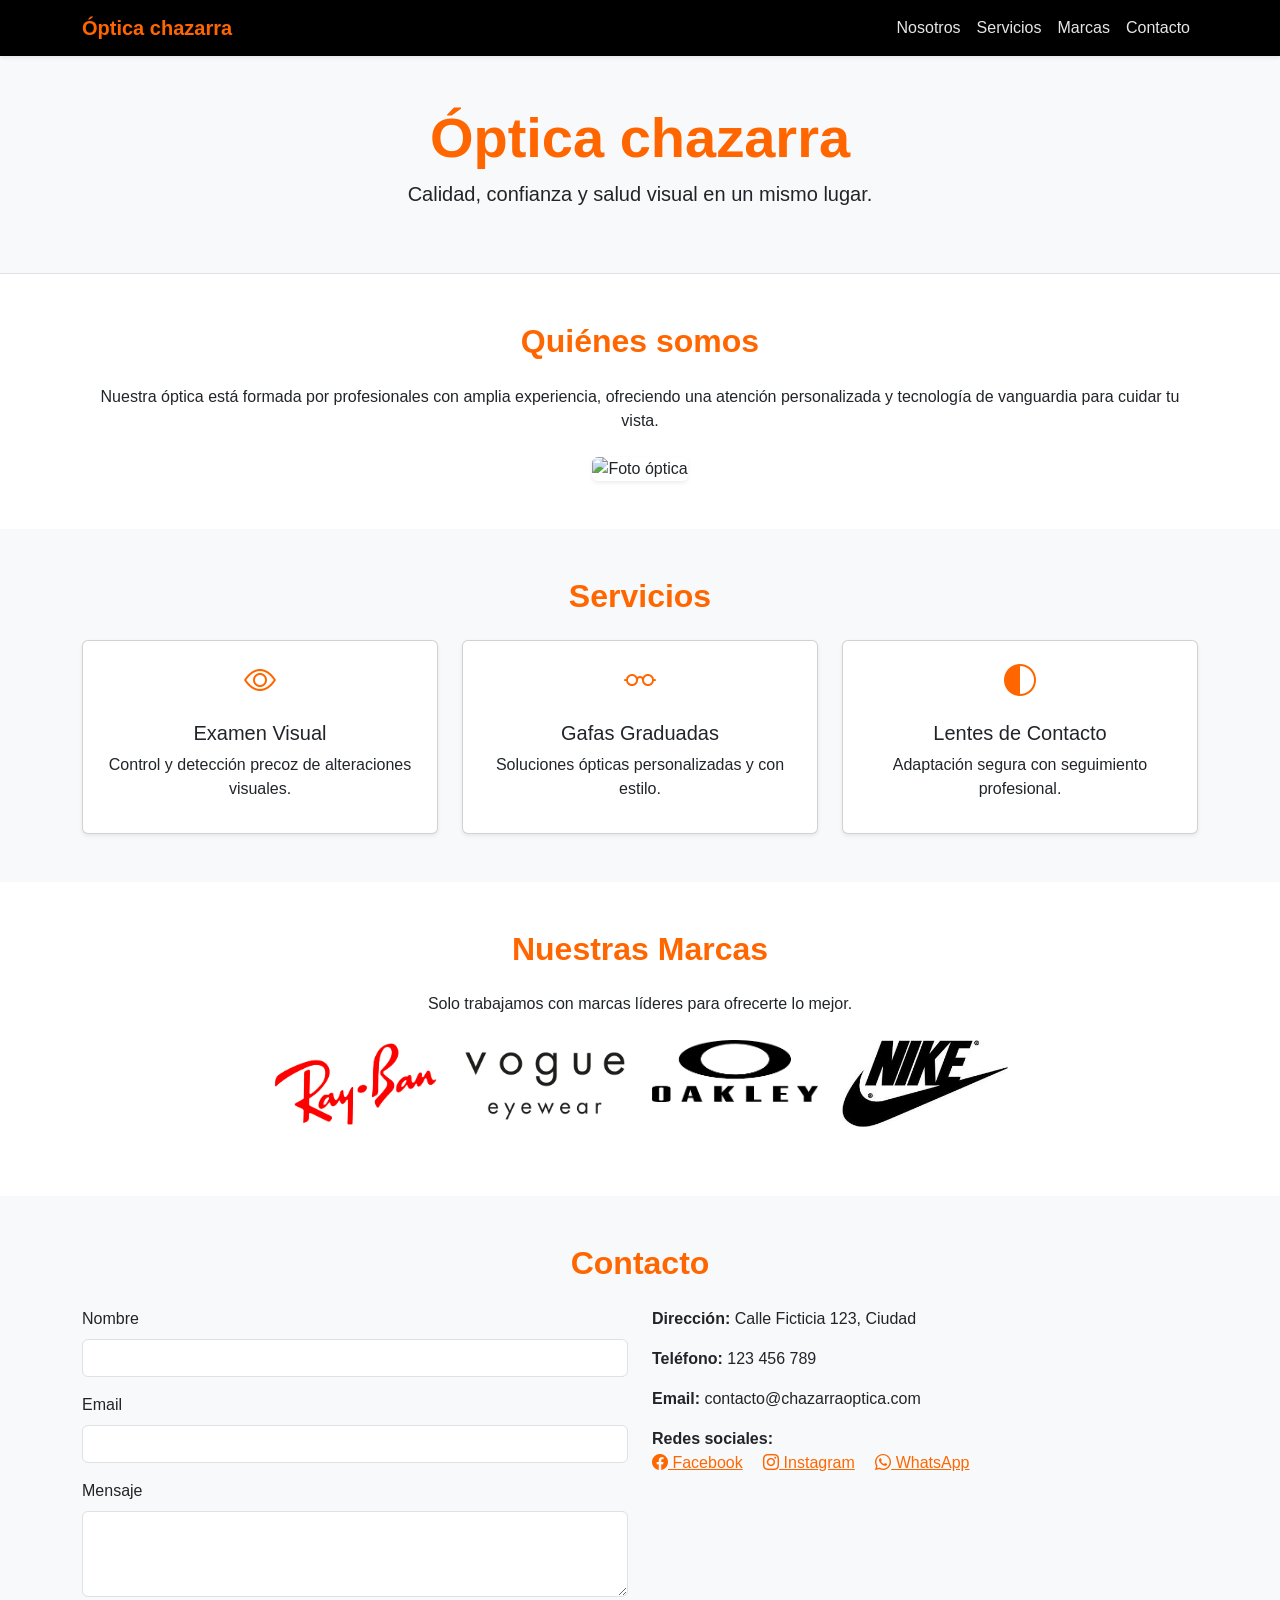
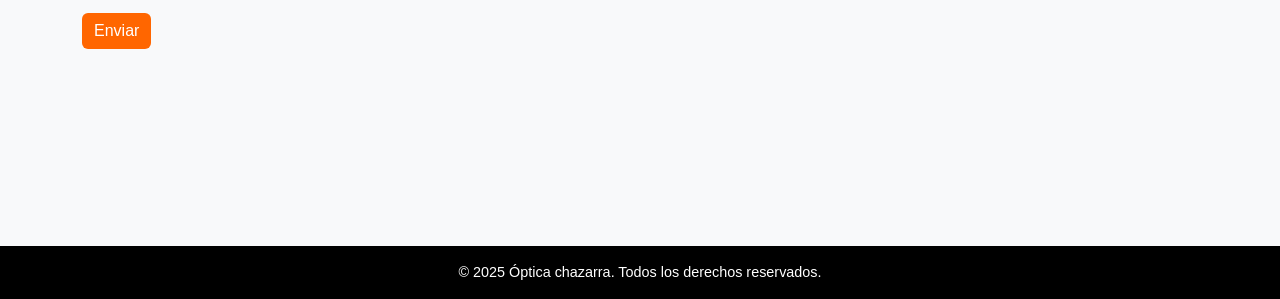
==== index.html @ aeb12f3a "cambio de nombre" ====
<!DOCTYPE html>
<html lang="es">
<head>
  <meta charset="UTF-8">
  <meta name="viewport" content="width=device-width, initial-scale=1">
  <title>Óptica chazarra</title>
  <link href="https://cdn.jsdelivr.net/npm/bootstrap@5.3.2/dist/css/bootstrap.min.css" rel="stylesheet">
  <link rel="stylesheet" href="https://cdn.jsdelivr.net/npm/bootstrap-icons@1.10.5/font/bootstrap-icons.css">
  <link rel="stylesheet" href="styles.css">
</head>
<body class="bg-white text-dark">
  
  <section id="modelo2">
    <!-- Navbar -->
    <nav class="navbar navbar-expand-lg navbar-dark bg-black sticky-top shadow-sm">
      <div class="container">
        <a class="navbar-brand text-primario fw-bold" href="#">Óptica chazarra</a>
        <button class="navbar-toggler" type="button" data-bs-toggle="collapse" data-bs-target="#navbarNav2">
          <span class="navbar-toggler-icon"></span>
        </button>
        <div class="collapse navbar-collapse" id="navbarNav2">
          <ul class="navbar-nav ms-auto">
            <li class="nav-item"><a class="nav-link" href="#quienes2">Nosotros</a></li>
            <li class="nav-item"><a class="nav-link" href="#servicios2">Servicios</a></li>
            <li class="nav-item"><a class="nav-link" href="#marcas2">Marcas</a></li>
            <li class="nav-item"><a class="nav-link" href="#contacto2">Contacto</a></li>
          </ul>
        </div>
      </div>
    </nav>

    <header class="text-center py-5 bg-light border-bottom">
      <div class="container">
        <h1 class="display-4 text-primario fw-semibold">Óptica chazarra</h1>
        <p class="lead">Calidad, confianza y salud visual en un mismo lugar.</p>
      </div>
    </header>

    <section id="quienes2" class="py-5">
      <div class="container text-center">
        <h2 class="section-title">Quiénes somos</h2>
        <p class="mb-4">Nuestra óptica está formada por profesionales con amplia experiencia, ofreciendo una atención personalizada y tecnología de vanguardia para cuidar tu vista.</p>
        <img src="https://placehold.co/800x400?text=Óptica+moderna" class="img-fluid rounded shadow-sm" alt="Foto óptica">
      </div>
    </section>

    <section id="servicios2" class="py-5 bg-light">
      <div class="container">
        <h2 class="section-title text-center">Servicios</h2>
        <div class="row g-4 text-center">
          <div class="col-md-4">
            <div class="card h-100 shadow-sm">
              <div class="card-body">
                <i class="bi bi-eye fs-2 text-primario"></i>
                <h5 class="mt-3">Examen Visual</h5>
                <p>Control y detección precoz de alteraciones visuales.</p>
              </div>
            </div>
          </div>
          <div class="col-md-4">
            <div class="card h-100 shadow-sm">
              <div class="card-body">
                <i class="bi bi-eyeglasses fs-2 text-primario"></i>
                <h5 class="mt-3">Gafas Graduadas</h5>
                <p>Soluciones ópticas personalizadas y con estilo.</p>
              </div>
            </div>
          </div>
          <div class="col-md-4">
            <div class="card h-100 shadow-sm">
              <div class="card-body">
                <i class="bi bi-circle-half fs-2 text-primario"></i>
                <h5 class="mt-3">Lentes de Contacto</h5>
                <p>Adaptación segura con seguimiento profesional.</p>
              </div>
            </div>
          </div>
        </div>
      </div>
    </section>

    <section id="marcas2" class="py-5">
      <div class="container text-center">
        <h2 class="section-title">Nuestras Marcas</h2>
        <p class="mb-4">Solo trabajamos con marcas líderes para ofrecerte lo mejor.</p>
        <div class="row justify-content-center">
          <div class="col-4 col-md-2 mb-3">
            <img src="ray-ban-logo-1.jpg" class="img-fluid" alt="Ray-Ban">
          </div>
          <div class="col-4 col-md-2 mb-3">
            <img src="vogue-eyewear-logo-vector.jpg" class="img-fluid" alt="Vogue">
          </div>
          <div class="col-4 col-md-2 mb-3">
            <img src="images.jpg" class="img-fluid" alt="Oakley">
          </div>
          <div class="col-4 col-md-2 mb-3">
            <img src="nike.jpg" class="img-fluid" alt="Persol">
          </div>
        </div>
      </div>
    </section>

    <section id="contacto2" class="py-5 bg-light">
      <div class="container">
        <h2 class="section-title text-center">Contacto</h2>
        <div class="row">
          <div class="col-md-6">
            <form>
              <div class="mb-3">
                <label for="nombre2" class="form-label">Nombre</label>
                <input type="text" class="form-control" id="nombre2">
              </div>
              <div class="mb-3">
                <label for="email2" class="form-label">Email</label>
                <input type="email" class="form-control" id="email2">
              </div>
              <div class="mb-3">
                <label for="mensaje2" class="form-label">Mensaje</label>
                <textarea class="form-control" id="mensaje2" rows="3"></textarea>
              </div>
              <button type="submit" class="btn btn-primario">Enviar</button>
            </form>
          </div>
          <div class="col-md-6">
            <p><strong>Dirección:</strong> Calle Ficticia 123, Ciudad</p>
            <p><strong>Teléfono:</strong> 123 456 789</p>
            <p><strong>Email:</strong> contacto@chazarraoptica.com</p>
            <p class="mb-3">
              <strong>Redes sociales:</strong><br>
              <a href="#" class="text-primario me-3"><i class="bi bi-facebook"></i> Facebook</a>
              <a href="#" class="text-primario me-3"><i class="bi bi-instagram"></i> Instagram</a>
              <a href="#" class="text-primario"><i class="bi bi-whatsapp"></i> WhatsApp</a>
            </p>
            <div class="ratio ratio-16x9">
              <iframe src="https://maps.google.com/maps?q=Murcia&t=&z=13&ie=UTF8&iwloc=&output=embed" frameborder="0" allowfullscreen></iframe>
            </div>
          </div>
        </div>
      </div>
    </section>

    <!-- Footer -->
    <footer class="bg-black text-white text-center py-3">
      <div class="container">
        <p class="mb-0">&copy; 2025 Óptica chazarra. Todos los derechos reservados.</p>
      </div>
    </footer>
  </section>

  <script src="https://cdn.jsdelivr.net/npm/bootstrap@5.3.2/dist/js/bootstrap.bundle.min.js"></script>
</body>
</html>
---- styles.css ----
/* Estilos globales para los tres modelos */
:root {
  --color-primario: #ff6600;
  --color-oscuro: #000000;
}

body {
  font-family: 'Segoe UI', Tahoma, Geneva, Verdana, sans-serif;
  background-color: #fff;
  color: #212529;
}

.text-primario {
  color: var(--color-primario) !important;
}

.bg-primario {
  background-color: var(--color-primario) !important;
  color: white;
}

.btn-primario {
  background-color: var(--color-primario);
  color: white;
  border: none;
  transition: background-color 0.3s ease;
}

.btn-primario:hover {
  background-color: #e65c00;
}

.section-title {
  font-size: 2rem;
  font-weight: 700;
  margin-bottom: 1.5rem;
  color: var(--color-primario);
}

.navbar-dark .navbar-nav .nav-link {
  color: rgba(255, 255, 255, 0.9);
  transition: color 0.2s ease-in-out;
}

.navbar-dark .navbar-nav .nav-link:hover {
  color: var(--color-primario);
}

.hero-header {
  min-height: 60vh;
  background: url('https://placehold.co/1600x600?text=chazarra+Óptica') no-repeat center center;
  background-size: cover;
  position: relative;
}

.hero-header .overlay {
  background-color: rgba(0, 0, 0, 0.6);
  padding: 3rem;
  border-radius: 0.5rem;
}

.card {
  transition: transform 0.2s ease-in-out;
}

.card:hover {
  transform: translateY(-5px);
}

footer {
  font-size: 0.9rem;
}
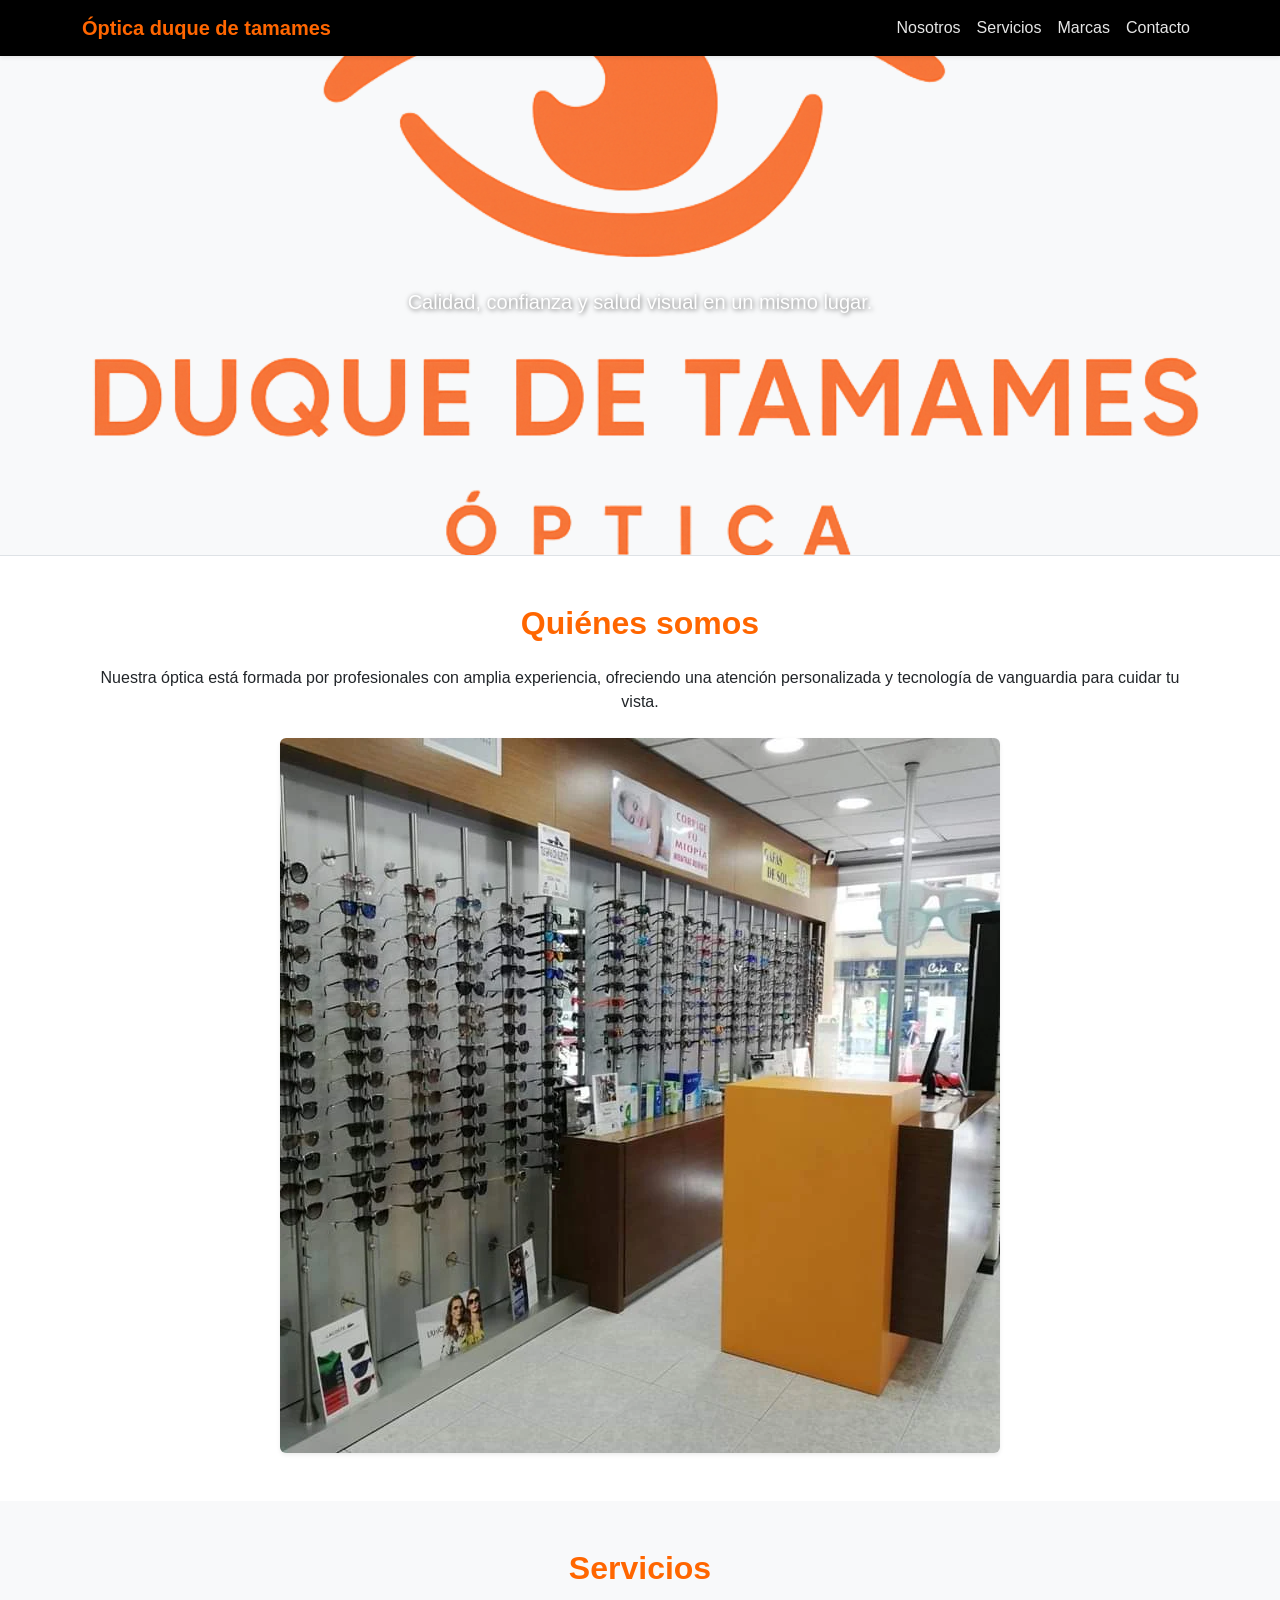
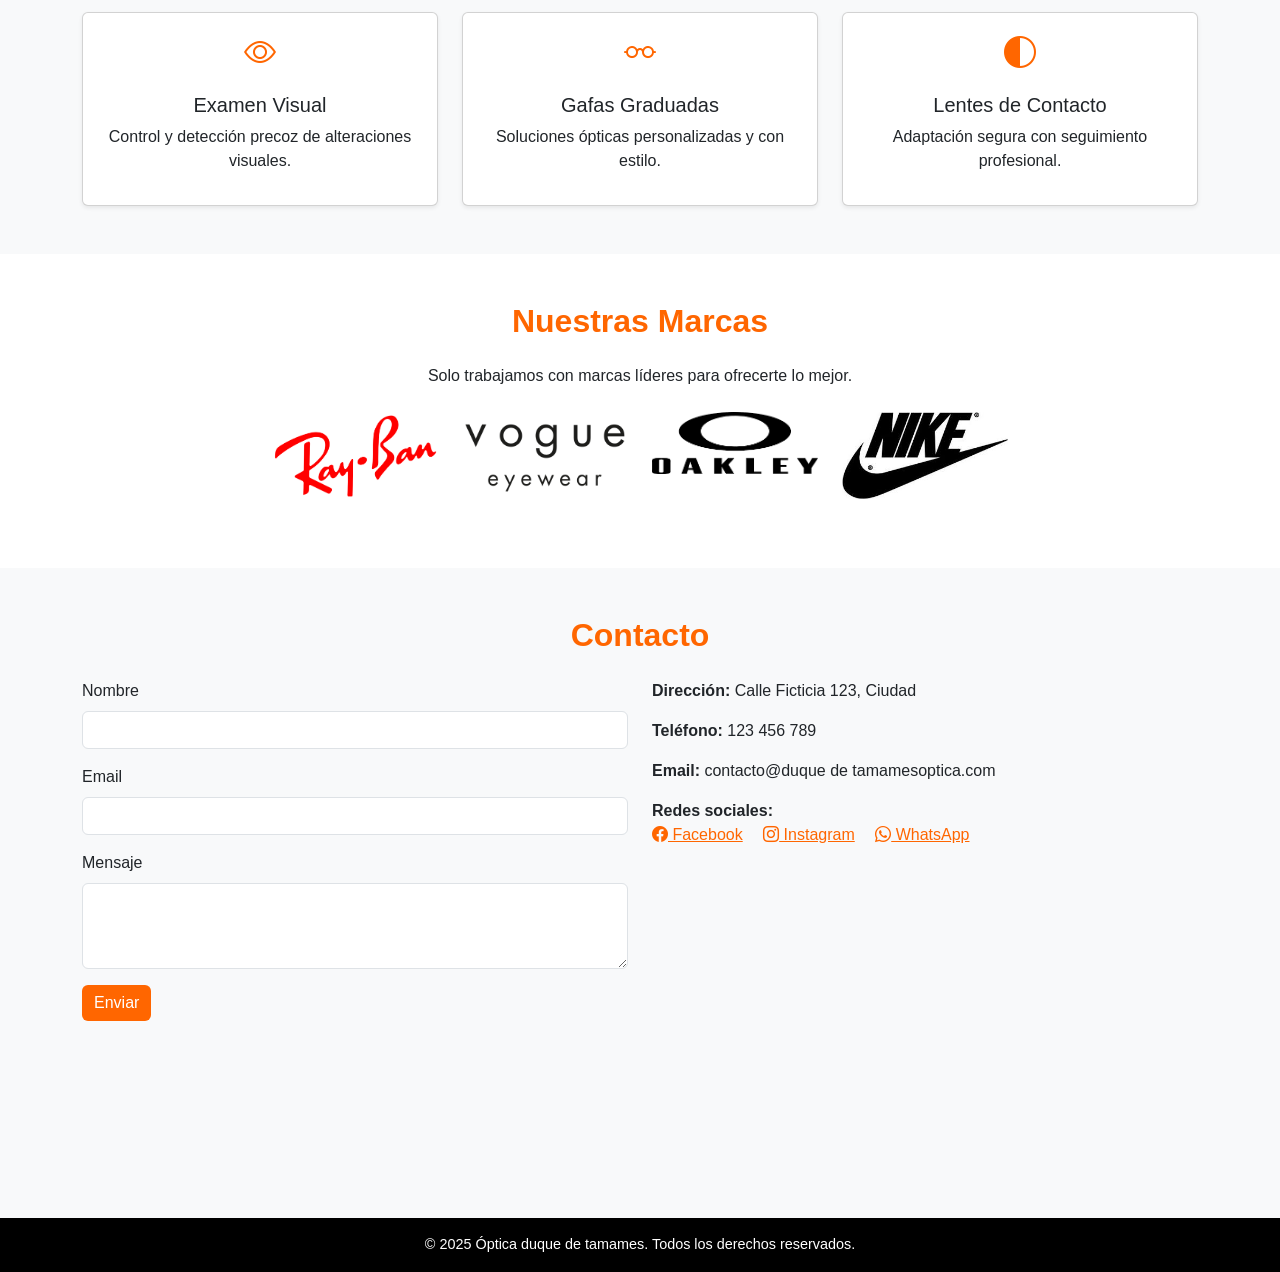
==== commit 4f262060: "otra versión mas moderna" ====
--- a/index.html
+++ b/index.html
@@ -3,7 +3,7 @@
 <head>
   <meta charset="UTF-8">
   <meta name="viewport" content="width=device-width, initial-scale=1">
-  <title>Óptica chazarra</title>
+  <title>Óptica duque de tamames</title>
   <link href="https://cdn.jsdelivr.net/npm/bootstrap@5.3.2/dist/css/bootstrap.min.css" rel="stylesheet">
   <link rel="stylesheet" href="https://cdn.jsdelivr.net/npm/bootstrap-icons@1.10.5/font/bootstrap-icons.css">
   <link rel="stylesheet" href="styles.css">
@@ -14,7 +14,7 @@
     <!-- Navbar -->
     <nav class="navbar navbar-expand-lg navbar-dark bg-black sticky-top shadow-sm">
       <div class="container">
-        <a class="navbar-brand text-primario fw-bold" href="#">Óptica chazarra</a>
+        <a class="navbar-brand text-primario fw-bold" href="#">Óptica duque de tamames</a>
         <button class="navbar-toggler" type="button" data-bs-toggle="collapse" data-bs-target="#navbarNav2">
           <span class="navbar-toggler-icon"></span>
         </button>
@@ -29,9 +29,9 @@
       </div>
     </nav>
 
-    <header class="text-center py-5 bg-light border-bottom">
+    <header class="text-center py-5 bg-light border-bottom header-fondo">
       <div class="container">
-        <h1 class="display-4 text-primario fw-semibold">Óptica chazarra</h1>
+        <h1 class="display-4 text-primario fw-semibold"></h1>
         <p class="lead">Calidad, confianza y salud visual en un mismo lugar.</p>
       </div>
     </header>
@@ -40,7 +40,7 @@
       <div class="container text-center">
         <h2 class="section-title">Quiénes somos</h2>
         <p class="mb-4">Nuestra óptica está formada por profesionales con amplia experiencia, ofreciendo una atención personalizada y tecnología de vanguardia para cuidar tu vista.</p>
-        <img src="https://placehold.co/800x400?text=Óptica+moderna" class="img-fluid rounded shadow-sm" alt="Foto óptica">
+        <img src="duquedetamamesoptica.jpg" class="img-fluid rounded shadow-sm" alt="Foto óptica">
       </div>
     </section>
 
@@ -124,7 +124,7 @@
           <div class="col-md-6">
             <p><strong>Dirección:</strong> Calle Ficticia 123, Ciudad</p>
             <p><strong>Teléfono:</strong> 123 456 789</p>
-            <p><strong>Email:</strong> contacto@chazarraoptica.com</p>
+            <p><strong>Email:</strong> contacto@duque de tamamesoptica.com</p>
             <p class="mb-3">
               <strong>Redes sociales:</strong><br>
               <a href="#" class="text-primario me-3"><i class="bi bi-facebook"></i> Facebook</a>
@@ -142,7 +142,7 @@
     <!-- Footer -->
     <footer class="bg-black text-white text-center py-3">
       <div class="container">
-        <p class="mb-0">&copy; 2025 Óptica chazarra. Todos los derechos reservados.</p>
+        <p class="mb-0">&copy; 2025 Óptica duque de tamames. Todos los derechos reservados.</p>
       </div>
     </footer>
   </section>
--- a/styles.css
+++ b/styles.css
@@ -48,7 +48,7 @@
 
 .hero-header {
   min-height: 60vh;
-  background: url('https://placehold.co/1600x600?text=chazarra+Óptica') no-repeat center center;
+  background: url('https://placehold.co/1600x600?text=duque de tamames+Óptica') no-repeat center center;
   background-size: cover;
   position: relative;
 }
@@ -70,3 +70,17 @@
 footer {
   font-size: 0.9rem;
 }
+
+.header-fondo {
+  background-image: url("logo_duque_con_optica_transparente.png");
+background-size: cover;
+  background-position: center;
+  background-repeat: no-repeat;
+  height: 500px; /* aumenta la altura para que se vea más grande */
+  display: flex;
+  align-items: center;
+  justify-content: center;
+  color: white;
+  text-shadow: 1px 1px 5px rgba(0, 0, 0, 0.6);
+  text-align: center;
+}
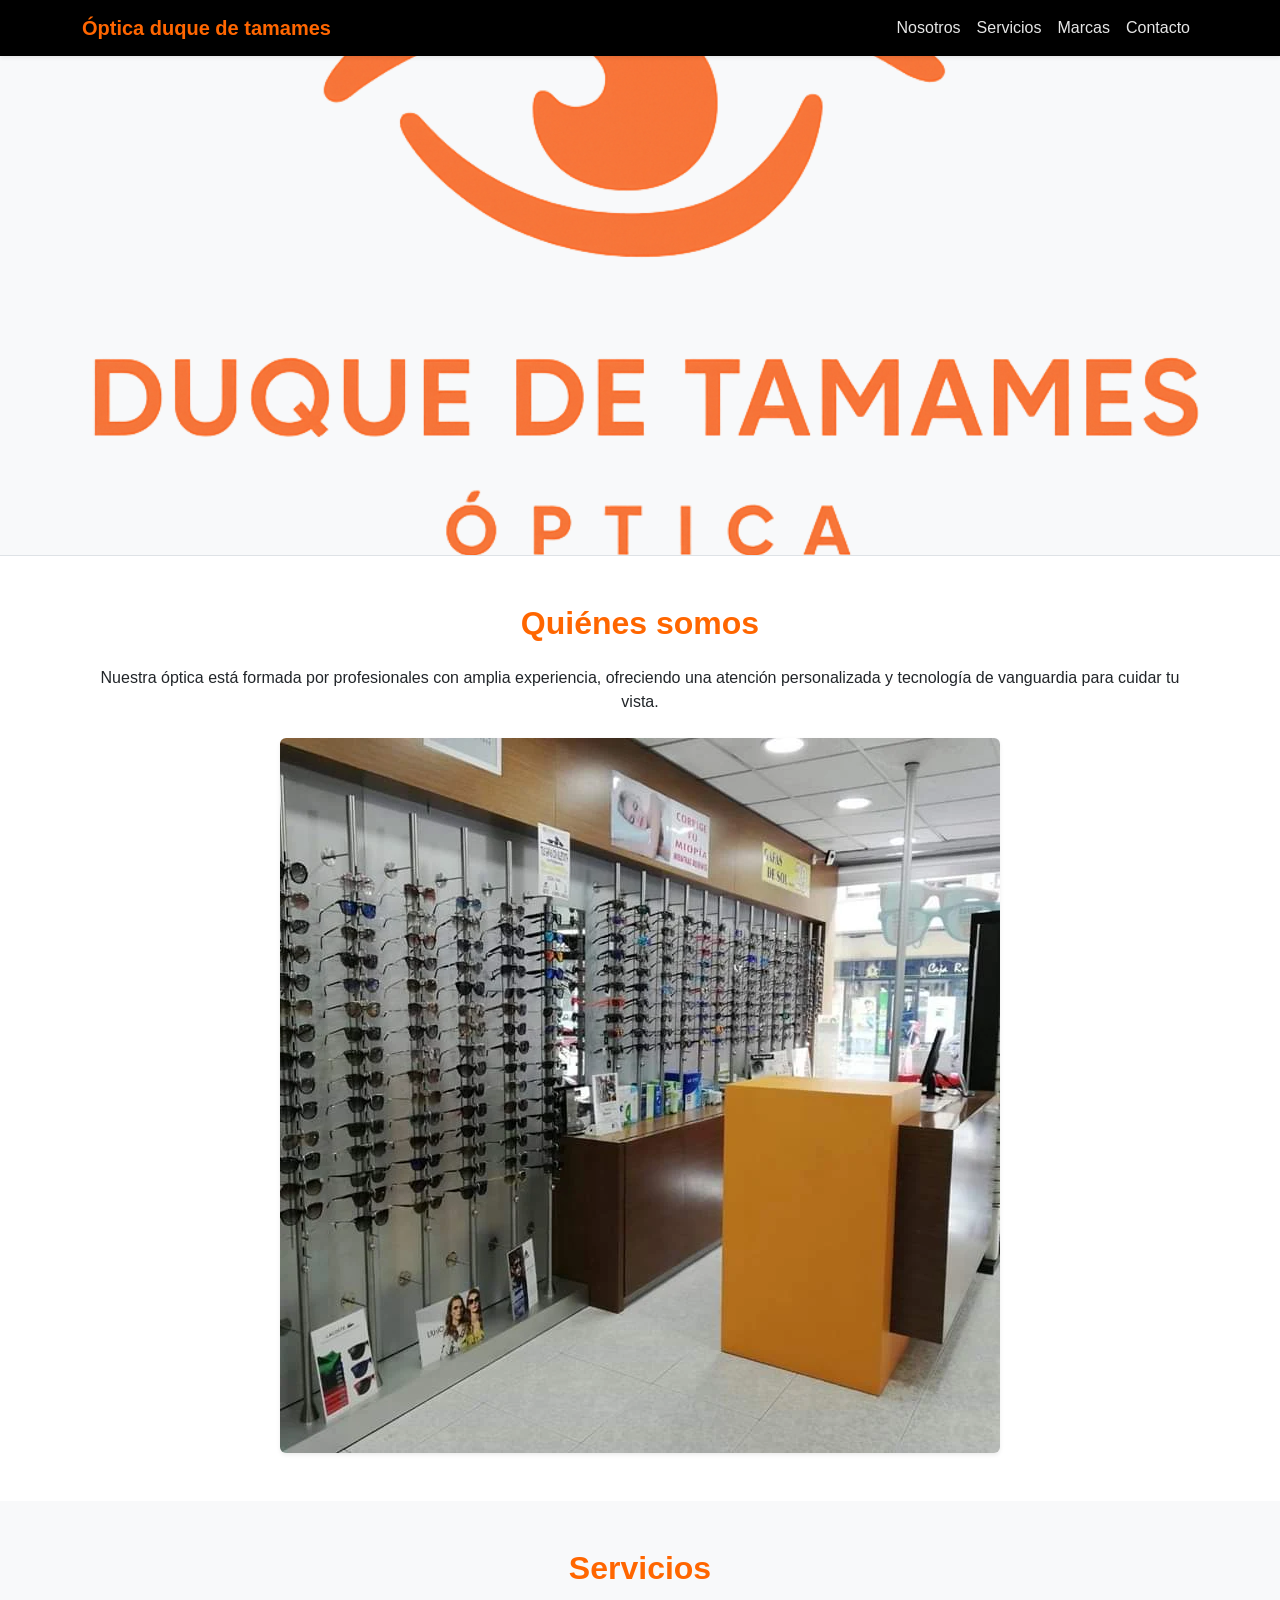
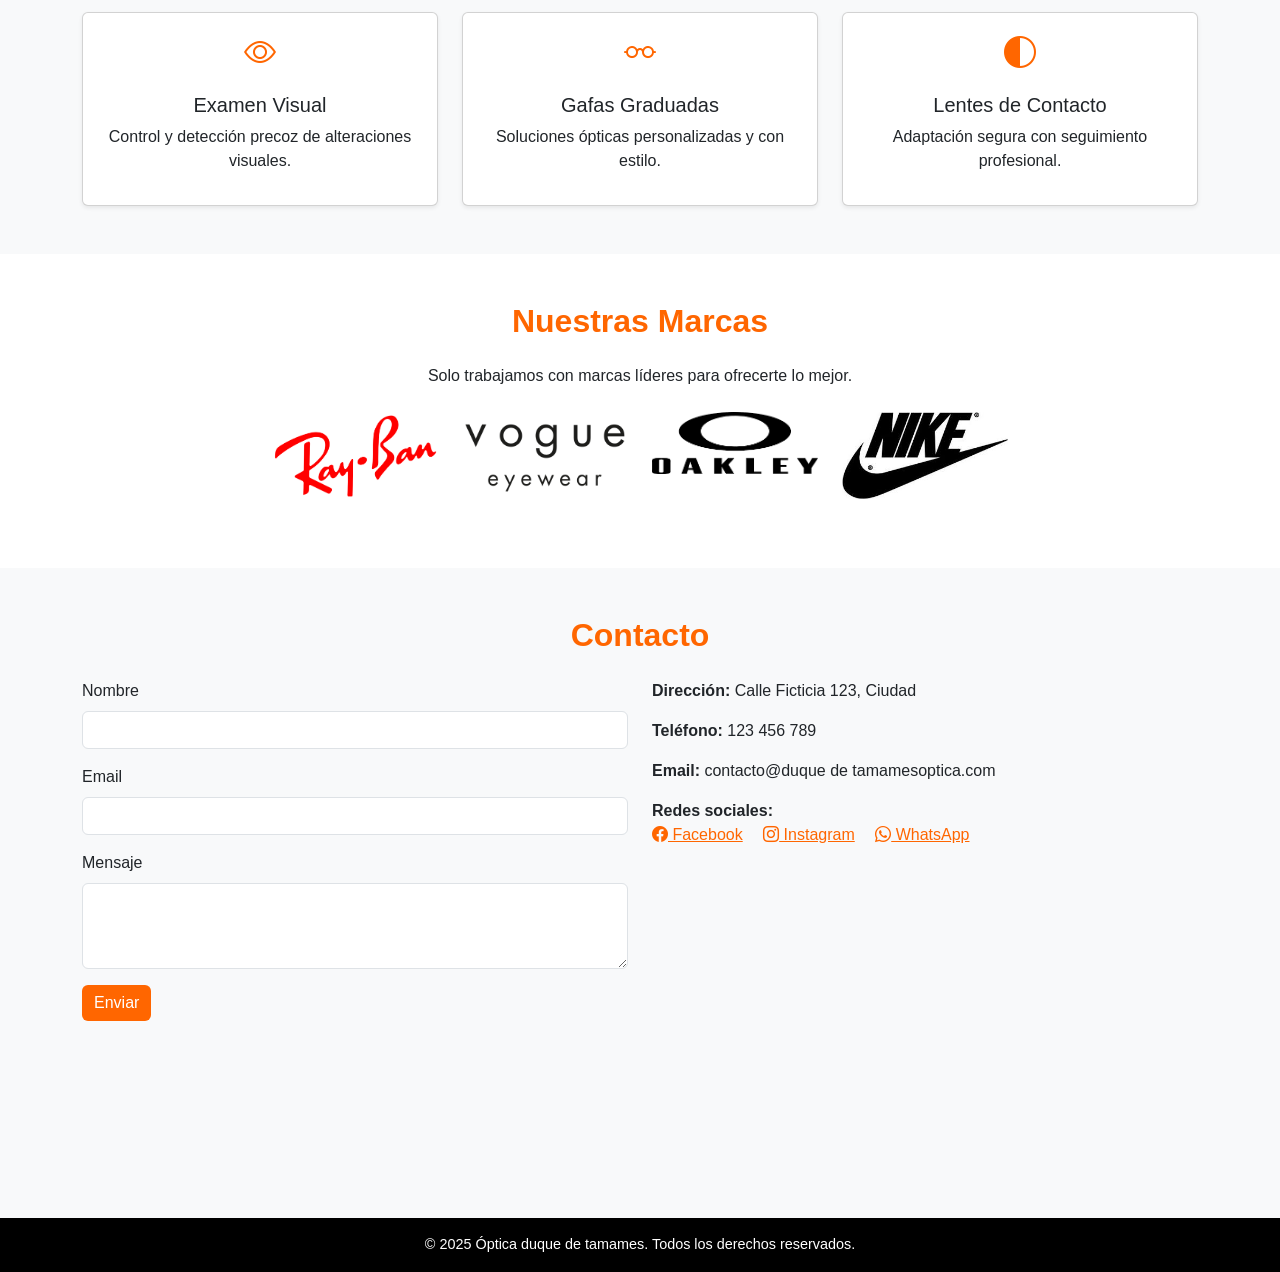
==== commit 785b07c7: "otra" ====
--- a/index.html
+++ b/index.html
@@ -32,7 +32,7 @@
     <header class="text-center py-5 bg-light border-bottom header-fondo">
       <div class="container">
         <h1 class="display-4 text-primario fw-semibold"></h1>
-        <p class="lead">Calidad, confianza y salud visual en un mismo lugar.</p>
+        <p class="lead"></p>
       </div>
     </header>
 
